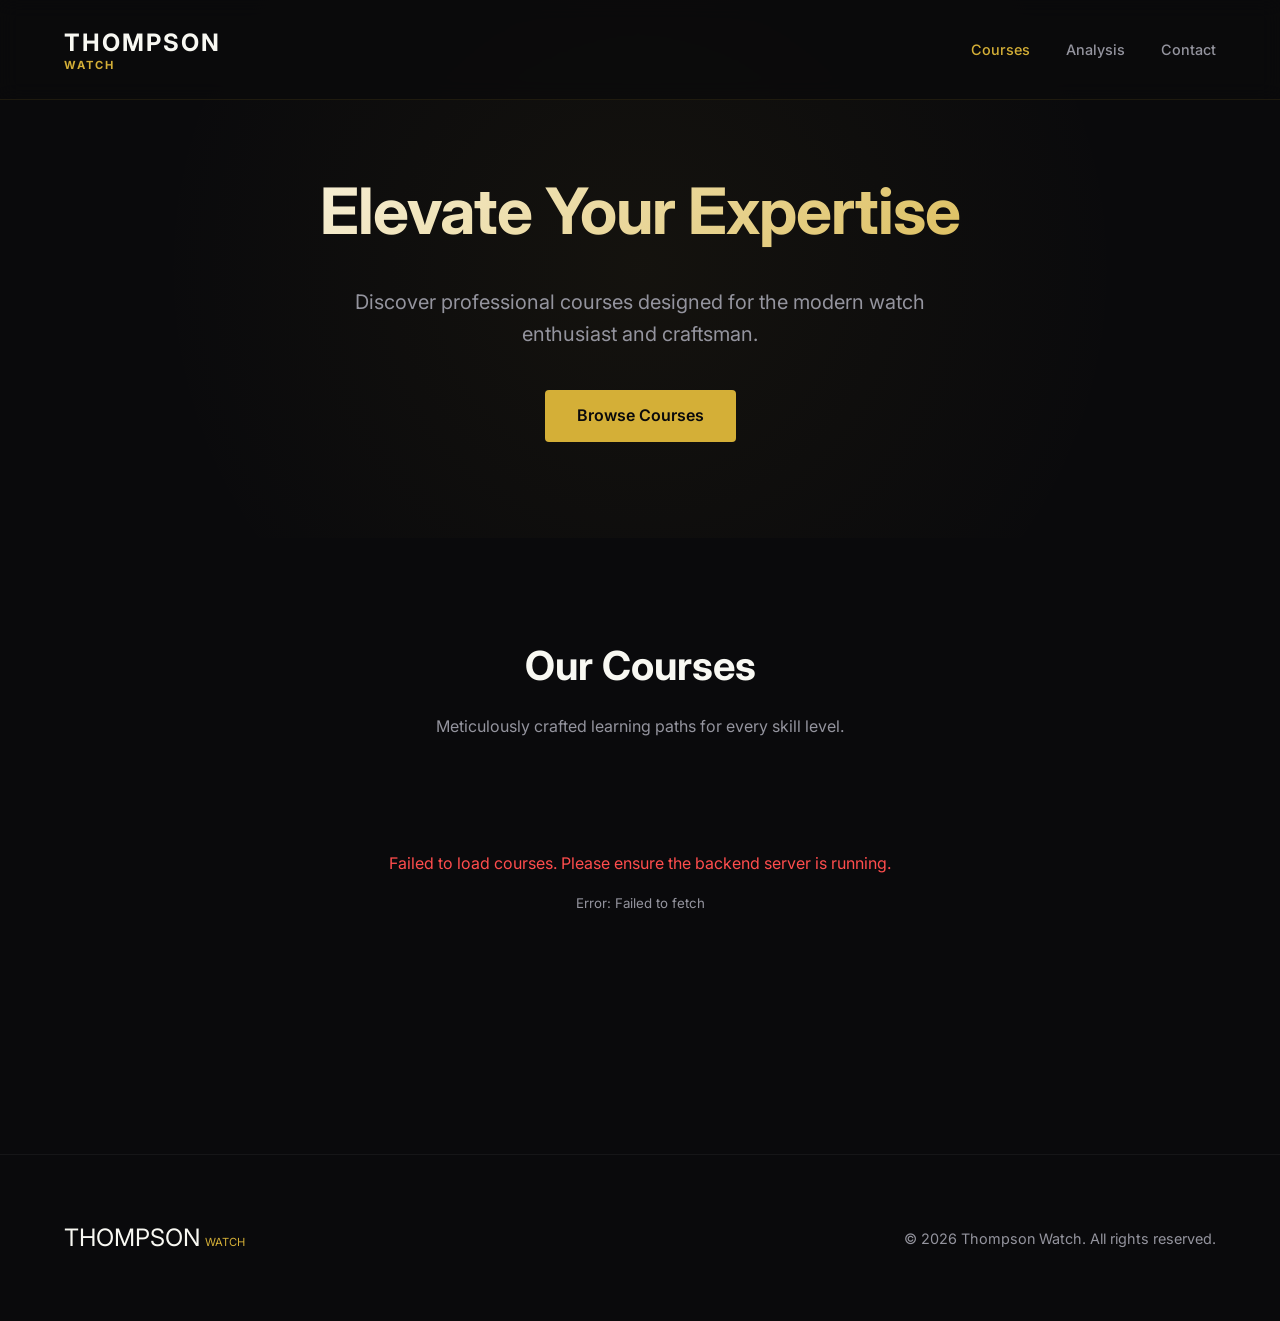
==== index.html @ 10b570f8 "initial changes" ====
<!DOCTYPE html>
<html lang="en">
<head>
    <meta charset="UTF-8">
    <meta name="viewport" content="width=device-width, initial-scale=1.0">
    <title>Thompson Watch | Premium Courses</title>
    <meta name="description" content="Explore our curated selection of premium watches and watchmaking courses.">
    <!-- Google Fonts -->
    <link rel="preconnect" href="https://fonts.googleapis.com">
    <link rel="preconnect" href="https://fonts.gstatic.com" crossorigin>
    <link href="https://fonts.googleapis.com/css2?family=Inter:wght@300;400;500;600;700&display=swap" rel="stylesheet">
    <link rel="stylesheet" href="style.css">
</head>
<body>
    <header>
        <nav class="container">
            <div class="logo">
                <span class="logo-text">THOMPSON</span>
                <span class="logo-subtext">WATCH</span>
            </div>
            <div class="nav-links">
                <a href="#courses" class="active">Courses</a>
                <a href="analysis.html">Analysis</a>
                <a href="#">Contact</a>
            </div>
        </nav>
    </header>

    <main>
        <section class="hero">
            <div class="container hero-content">
                <h1>Elevate Your Expertise</h1>
                <p>Discover professional courses designed for the modern watch enthusiast and craftsman.</p>
                <a href="#courses" class="btn btn-primary">Browse Courses</a>
            </div>
        </section>


        <section id="courses" class="courses-section">
            <div class="container">
                <div class="section-header">
                    <h2>Our Courses</h2>
                    <p>Meticulously crafted learning paths for every skill level.</p>
                </div>
                <div id="courses-grid" class="courses-grid">
                    <!-- Courses will be injected here by JavaScript -->
                    <div class="loader">Loading courses...</div>
                </div>
            </div>
        </section>
    </main>

    <footer>
        <div class="container footer-content">
            <div class="footer-logo">
                <span class="logo-text">THOMPSON</span>
                <span class="logo-subtext">WATCH</span>
            </div>
            <p>&copy; 2026 Thompson Watch. All rights reserved.</p>
        </div>
    </footer>

    <script src="script.js"></script>
</body>
</html>
---- style.css ----
:root {
    --primary-color: #d4af37; /* Gold */
    --primary-hover: #b8860b;
    --bg-dark: #0a0a0c;
    --bg-card: #16161a;
    --text-main: #f8f8f2;
    --text-muted: #94949e;
    --accent: #d4af37;
    --container-width: 1200px;
    --card-shadow: 0 10px 30px rgba(0, 0, 0, 0.5);
    --transition: all 0.3s cubic-bezier(0.4, 0, 0.2, 1);
}

* {
    margin: 0;
    padding: 0;
    box-sizing: border-box;
}

body {
    font-family: 'Inter', sans-serif;
    background-color: var(--bg-dark);
    color: var(--text-main);
    line-height: 1.6;
    overflow-x: hidden;
}

.container {
    max-width: var(--container-width);
    margin: 0 auto;
    padding: 0 1.5rem;
}

/* Header & Nav */
header {
    padding: 1.5rem 0;
    position: fixed;
    width: 100%;
    top: 0;
    z-index: 1000;
    background: rgba(10, 10, 12, 0.8);
    backdrop-filter: blur(10px);
    border-bottom: 1px solid rgba(212, 175, 55, 0.1);
}

nav {
    display: flex;
    justify-content: space-between;
    align-items: center;
}

.logo {
    display: flex;
    flex-direction: column;
    font-weight: 700;
    letter-spacing: 2px;
}

.logo-text {
    font-size: 1.5rem;
    color: var(--text-main);
}

.logo-subtext {
    font-size: 0.7rem;
    color: var(--primary-color);
    margin-top: -5px;
}

.nav-links a {
    color: var(--text-muted);
    text-decoration: none;
    margin-left: 2rem;
    font-size: 0.9rem;
    font-weight: 500;
    transition: var(--transition);
}

.nav-links a:hover, .nav-links a.active {
    color: var(--primary-color);
}

/* Hero Section */
.hero {
    padding: 10rem 0 6rem;
    text-align: center;
    background: radial-gradient(circle at center, rgba(212, 175, 55, 0.05) 0%, rgba(10, 10, 12, 0) 70%);
}

.hero h1 {
    font-size: 4rem;
    font-weight: 700;
    margin-bottom: 1.5rem;
    background: linear-gradient(135deg, #fff 0%, #d4af37 100%);
    -webkit-background-clip: text;
    -webkit-text-fill-color: transparent;
    letter-spacing: -1px;
}

.hero p {
    font-size: 1.25rem;
    color: var(--text-muted);
    max-width: 600px;
    margin: 0 auto 2.5rem;
}

.btn {
    display: inline-block;
    padding: 0.8rem 2rem;
    border-radius: 4px;
    text-decoration: none;
    font-weight: 600;
    transition: var(--transition);
    cursor: pointer;
}

.btn-primary {
    background-color: var(--primary-color);
    color: var(--bg-dark);
}

.btn-primary:hover {
    background-color: var(--primary-hover);
    transform: translateY(-2px);
    box-shadow: 0 0 20px rgba(212, 175, 55, 0.3);
}

/* Courses Section */
.courses-section {
    padding: 6rem 0;
}

.section-header {
    text-align: center;
    margin-bottom: 4rem;
}

.section-header h2 {
    font-size: 2.5rem;
    margin-bottom: 1rem;
}

.section-header p {
    color: var(--text-muted);
}

.courses-grid {
    display: grid;
    grid-template-columns: repeat(auto-fill, minmax(350px, 1fr));
    gap: 2.5rem;
}

.course-card {
    background: var(--bg-card);
    border-radius: 12px;
    padding: 2.5rem;
    border: 1px solid rgba(255, 255, 255, 0.05);
    transition: var(--transition);
    display: flex;
    flex-direction: column;
    justify-content: space-between;
    position: relative;
    overflow: hidden;
}

.course-card::before {
    content: '';
    position: absolute;
    top: 0;
    left: 0;
    width: 100%;
    height: 100%;
    background: linear-gradient(135deg, rgba(212, 175, 55, 0.1) 0%, rgba(212, 175, 55, 0) 100%);
    opacity: 0;
    transition: var(--transition);
}

.course-card:hover {
    transform: translateY(-10px);
    border-color: rgba(212, 175, 55, 0.3);
    box-shadow: var(--card-shadow);
}

.course-card:hover::before {
    opacity: 1;
}

.course-title {
    font-size: 1.5rem;
    margin-bottom: 1rem;
    font-weight: 600;
}

.course-price {
    font-size: 2rem;
    color: var(--primary-color);
    font-weight: 700;
    margin-bottom: 1.5rem;
}

.course-stats {
    display: flex;
    align-items: center;
    gap: 0.5rem;
    color: var(--text-muted);
    font-size: 0.9rem;
    margin-top: auto;
}

.enrolled-badge {
    background: rgba(212, 175, 55, 0.1);
    color: var(--primary-color);
    padding: 0.2rem 0.6rem;
    border-radius: 20px;
    font-weight: 600;
    font-size: 0.8rem;
}

.loader {
    grid-column: 1 / -1;
    text-align: center;
    padding: 3rem;
    color: var(--text-muted);
    font-style: italic;
}

/* Footer */
footer {
    padding: 4rem 0;
    border-top: 1px solid rgba(255, 255, 255, 0.05);
    margin-top: 6rem;
}

.footer-content {
    display: flex;
    justify-content: space-between;
    align-items: center;
}

.footer-content p {
    color: var(--text-muted);
    font-size: 0.9rem;
}

/* Responsive */
@media (max-width: 768px) {
    .hero h1 {
        font-size: 2.5rem;
    }
    .courses-grid {
        grid-template-columns: 1fr;
    }
    .footer-content {
        flex-direction: column;
        gap: 2rem;
        text-align: center;
    }
}
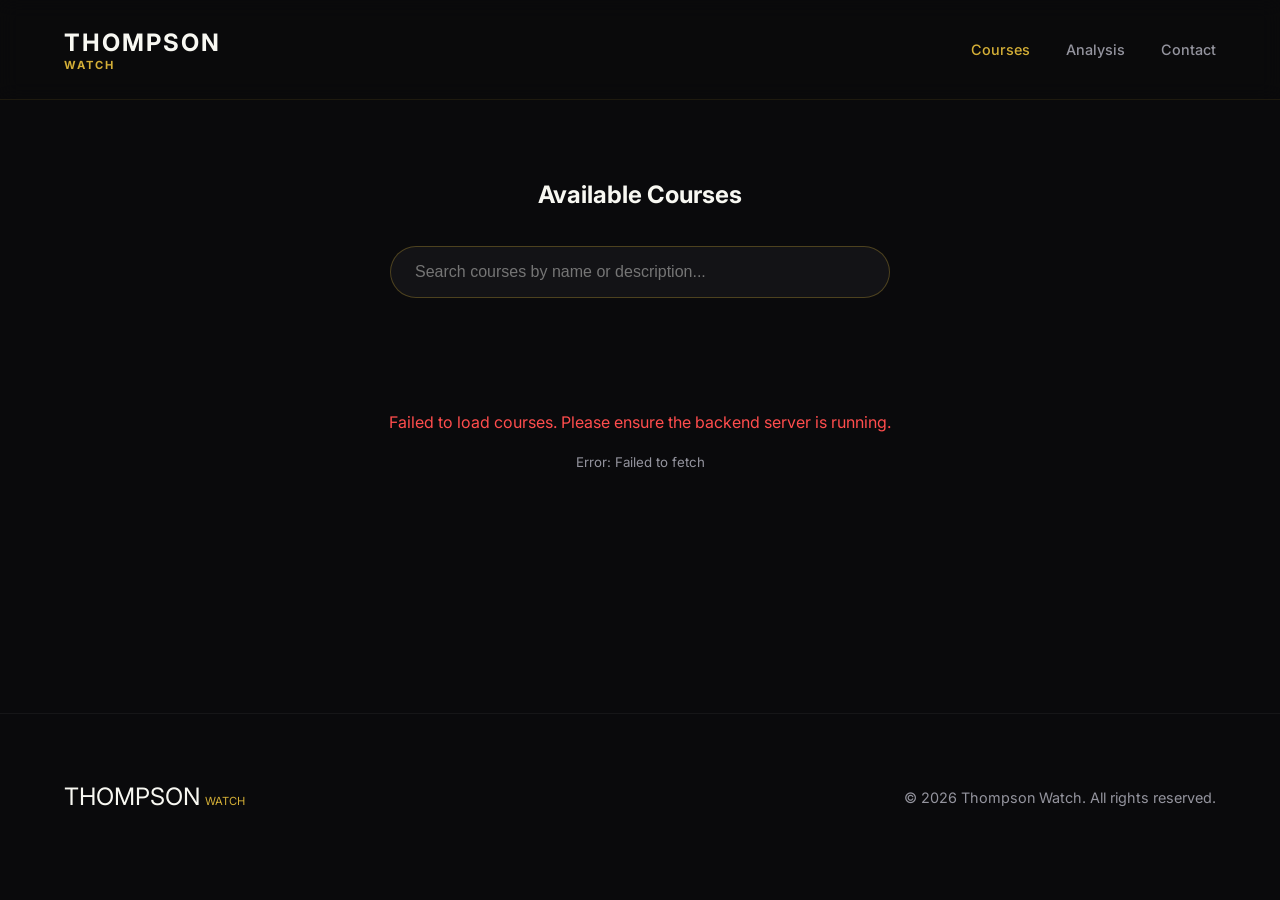
==== commit 3bf1c743: "changes updated" ====
--- a/index.html
+++ b/index.html
@@ -27,20 +27,15 @@
     </header>
 
     <main>
-        <section class="hero">
-            <div class="container hero-content">
-                <h1>Elevate Your Expertise</h1>
-                <p>Discover professional courses designed for the modern watch enthusiast and craftsman.</p>
-                <a href="#courses" class="btn btn-primary">Browse Courses</a>
-            </div>
-        </section>
 
 
         <section id="courses" class="courses-section">
             <div class="container">
-                <div class="section-header">
-                    <h2>Our Courses</h2>
-                    <p>Meticulously crafted learning paths for every skill level.</p>
+                <div class="section-header" style="margin-top: 5rem;">
+                    <h1>Available Courses</h1>
+                    <div class="search-container" style="margin-top: 2rem;">
+                        <input type="text" id="course-search" placeholder="Search courses by name or description..." style="width: 100%; max-width: 500px; padding: 1rem 1.5rem; border-radius: 30px; border: 1px solid rgba(212, 175, 55, 0.3); background: rgba(22, 22, 26, 0.8); color: white; font-size: 1rem; outline: none; transition: all 0.3s ease;">
+                    </div>
                 </div>
                 <div id="courses-grid" class="courses-grid">
                     <!-- Courses will be injected here by JavaScript -->
--- a/style.css
+++ b/style.css
@@ -93,6 +93,7 @@
     margin-bottom: 1.5rem;
     background: linear-gradient(135deg, #fff 0%, #d4af37 100%);
     -webkit-background-clip: text;
+    background-clip: text;
     -webkit-text-fill-color: transparent;
     letter-spacing: -1px;
 }
@@ -102,6 +103,11 @@
     color: var(--text-muted);
     max-width: 600px;
     margin: 0 auto 2.5rem;
+}
+
+.hero-analysis {
+    min-height: auto;
+    padding: 6rem 0 3rem 0;
 }
 
 .btn {
@@ -244,12 +250,71 @@
 
 /* Responsive */
 @media (max-width: 768px) {
+    header {
+        padding: 1rem 0;
+    }
+
+    nav {
+        flex-direction: column;
+        gap: 1rem;
+    }
+    
+    .nav-links {
+        display: flex;
+        flex-wrap: wrap;
+        justify-content: center;
+        gap: 1rem;
+        width: 100%;
+    }
+
+    .nav-links a {
+        margin-left: 0;
+        margin: 0 0.5rem;
+    }
+
+    .hero {
+        padding: 8rem 0 4rem;
+    }
+
     .hero h1 {
         font-size: 2.5rem;
     }
+    
+    .hero p {
+        font-size: 1.1rem;
+        padding: 0 1rem;
+    }
+
+    .hero-analysis {
+        padding: 5rem 0 2rem 0;
+    }
+
+    .courses-section {
+        padding: 4rem 0;
+    }
+
+    .section-header {
+        margin-bottom: 2.5rem;
+    }
+
+    .section-header h2 {
+        font-size: 2rem;
+    }
+
     .courses-grid {
         grid-template-columns: 1fr;
-    }
+        gap: 1.5rem;
+    }
+
+    .course-card {
+        padding: 1.5rem;
+    }
+
+    footer {
+        padding: 3rem 0;
+        margin-top: 4rem;
+    }
+
     .footer-content {
         flex-direction: column;
         gap: 2rem;
